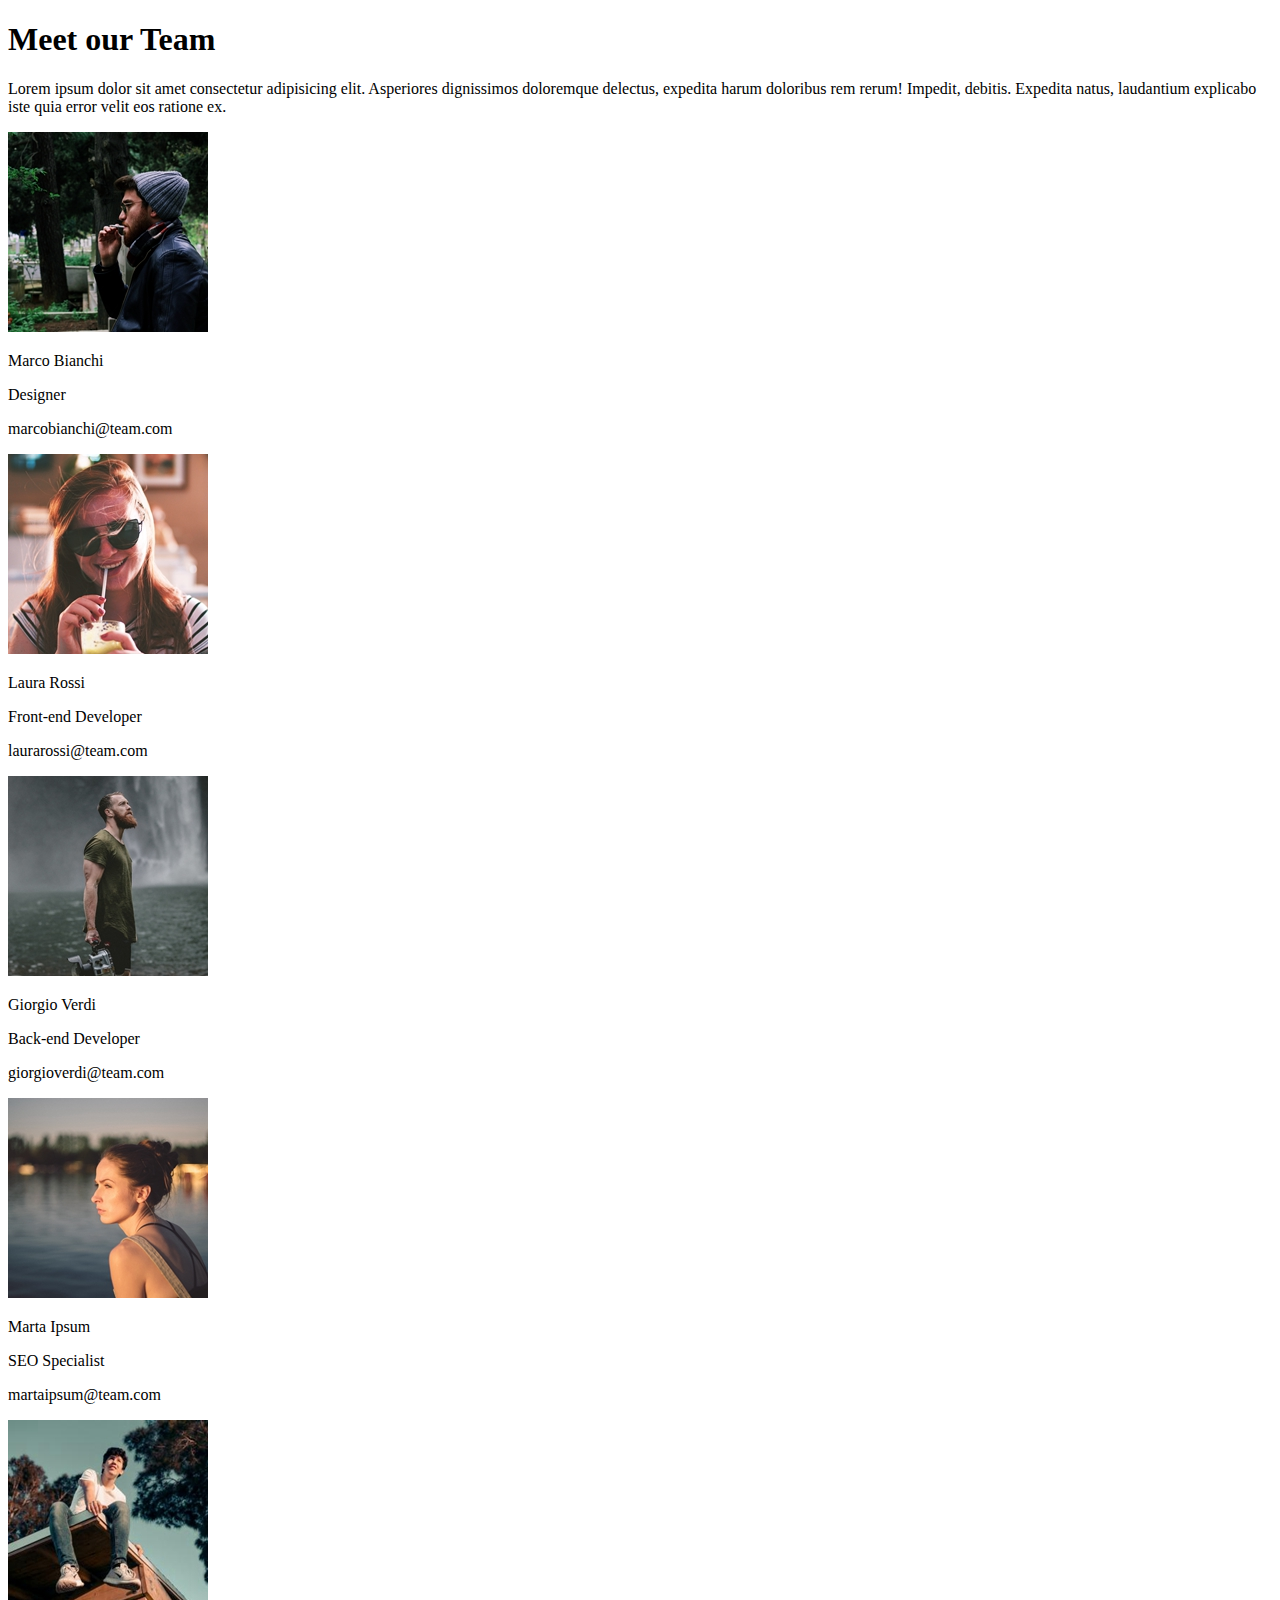
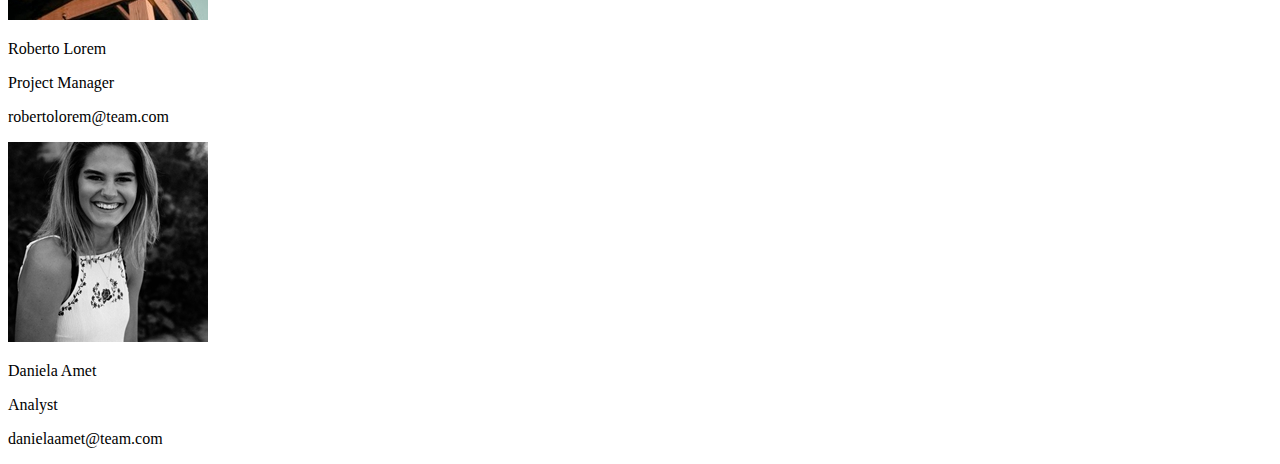
==== index.html @ 6b30514d "Aggiunte immagini, creato l'HTML" ====
<!DOCTYPE html>
<html lang="en">
<head>
    <meta charset="UTF-8">
    <meta http-equiv="X-UA-Compatible" content="IE=edge">
    <meta name="viewport" content="width=device-width, initial-scale=1.0">
    <title>Our Team members</title>
</head>
<body>
    <main class="content">
        <h1 class="content__header">Meet our Team</h1>
        <p class="content__paragraph">Lorem ipsum dolor sit amet consectetur adipisicing elit. Asperiores dignissimos doloremque delectus, expedita harum doloribus rem rerum! Impedit, debitis. Expedita natus, laudantium explicabo iste quia error velit eos ratione ex.</p>
        <div class="content__flex-container cards-wrapper">
            <div class="cards-wrapper__employee-card card">
                <img src="./img/male1.png" alt="Photo of Marco Bianchi" class="card__img">
                <div class="card__textbox card-text-cont">
                    <p class="card-text-cont__name">Marco Bianchi</p>
                    <p class="card-text-cont__role">Designer</p>
                    <p class="card-text-cont__email">marcobianchi@team.com</p>
                </div>
            </div>
            <div class="cards-wrapper__employee-card card">
                <img src="./img/female1.png" alt="Photo of Laura Rossi" class="card__img">
                <div class="card__textbox card-text-cont">
                    <p class="card-text-cont__name">Laura Rossi</p>
                    <p class="card-text-cont__role">Front-end Developer</p>
                    <p class="card-text-cont__email">laurarossi@team.com</p>
                </div>
            </div>
            <div class="cards-wrapper__employee-card card">
                <img src="./img/male2.png" alt="Photo of Giorgio Verdi" class="card__img">
                <div class="card__textbox card-text-cont">
                    <p class="card-text-cont__name">Giorgio Verdi</p>
                    <p class="card-text-cont__role">Back-end Developer</p>
                    <p class="card-text-cont__email">giorgioverdi@team.com</p>
                </div>
            </div>
            <div class="cards-wrapper__employee-card card">
                <img src="./img/female2.png" alt="Photo of Marta Ipsum" class="card__img">
                <div class="card__textbox card-text-cont">
                    <p class="card-text-cont__name">Marta Ipsum</p>
                    <p class="card-text-cont__role">SEO Specialist</p>
                    <p class="card-text-cont__email">martaipsum@team.com</p>
                </div>
            </div>
            <div class="cards-wrapper__employee-card card">
                <img src="./img/male3.png" alt="Photo of Roberto Lorem" class="card__img">
                <div class="card__textbox card-text-cont">
                    <p class="card-text-cont__name">Roberto Lorem</p>
                    <p class="card-text-cont__role">Project Manager</p>
                    <p class="card-text-cont__email">robertolorem@team.com</p>
                </div>
            </div>
            <div class="cards-wrapper__employee-card card">
                <img src="./img/female3.png" alt="Photo of Daniela Amet" class="card__img">
                <div class="card__textbox card-text-cont">
                    <p class="card-text-cont__name">Daniela Amet</p>
                    <p class="card-text-cont__role">Analyst</p>
                    <p class="card-text-cont__email">danielaamet@team.com</p>
                </div>
            </div>
        </div>
    </main>
</body>
</html>
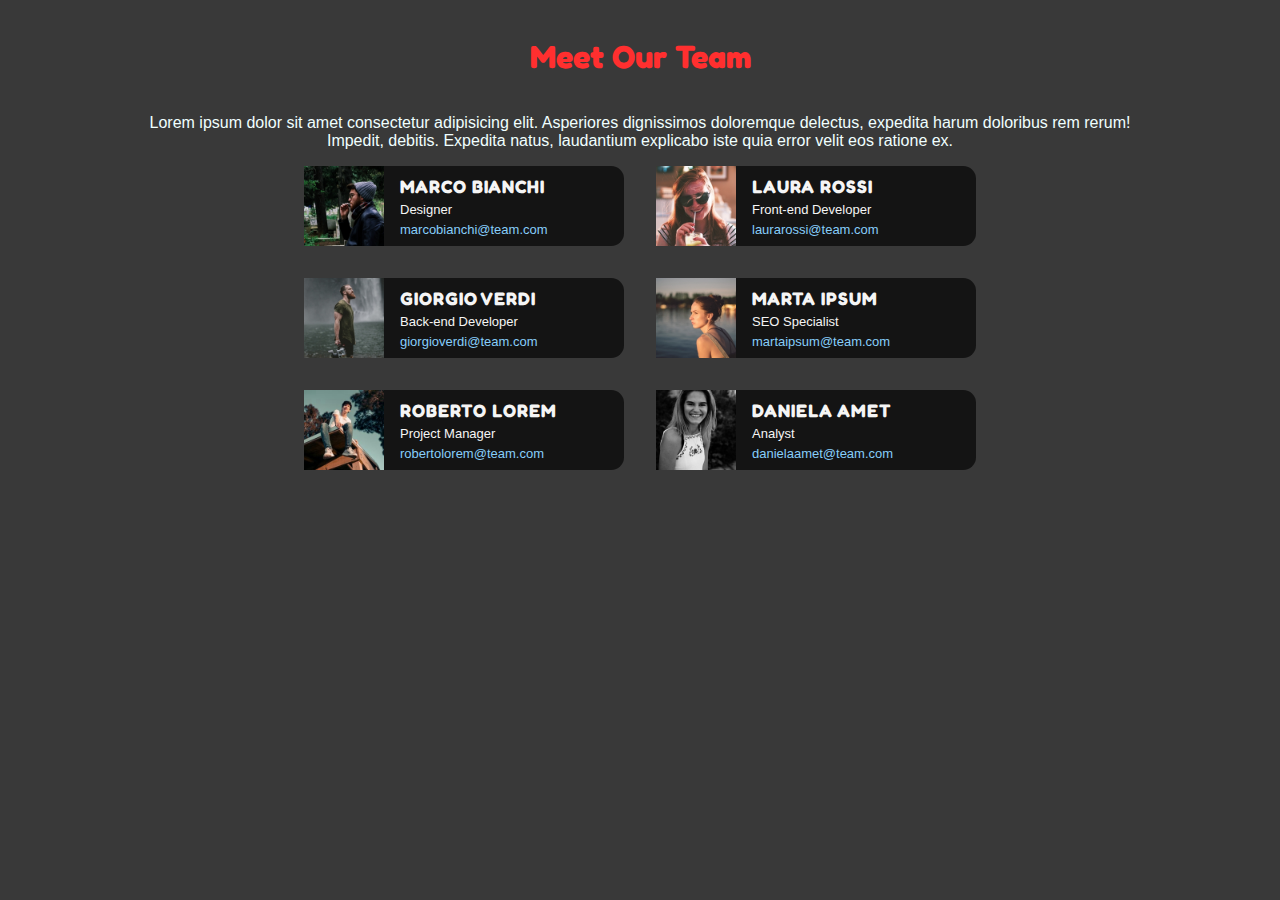
==== commit 6b0e5838: "Added CSS and formatted HTML" ====
--- a/index.html
+++ b/index.html
@@ -1,17 +1,22 @@
 <!DOCTYPE html>
 <html lang="en">
+
 <head>
+    <link rel="stylesheet" href="./css/style.css">
     <meta charset="UTF-8">
     <meta http-equiv="X-UA-Compatible" content="IE=edge">
     <meta name="viewport" content="width=device-width, initial-scale=1.0">
     <title>Our Team members</title>
 </head>
+
 <body>
     <main class="content">
         <h1 class="content__header">Meet our Team</h1>
-        <p class="content__paragraph">Lorem ipsum dolor sit amet consectetur adipisicing elit. Asperiores dignissimos doloremque delectus, expedita harum doloribus rem rerum! Impedit, debitis. Expedita natus, laudantium explicabo iste quia error velit eos ratione ex.</p>
-        <div class="content__flex-container cards-wrapper">
-            <div class="cards-wrapper__employee-card card">
+        <p class="content__paragraph">Lorem ipsum dolor sit amet consectetur adipisicing elit. Asperiores dignissimos
+            doloremque delectus, expedita harum doloribus rem rerum! Impedit, debitis. Expedita natus, laudantium
+            explicabo iste quia error velit eos ratione ex.</p>
+        <div class="cards-wrapper">
+            <div class="card">
                 <img src="./img/male1.png" alt="Photo of Marco Bianchi" class="card__img">
                 <div class="card__textbox card-text-cont">
                     <p class="card-text-cont__name">Marco Bianchi</p>
@@ -19,7 +24,7 @@
                     <p class="card-text-cont__email">marcobianchi@team.com</p>
                 </div>
             </div>
-            <div class="cards-wrapper__employee-card card">
+            <div class="card">
                 <img src="./img/female1.png" alt="Photo of Laura Rossi" class="card__img">
                 <div class="card__textbox card-text-cont">
                     <p class="card-text-cont__name">Laura Rossi</p>
@@ -27,7 +32,7 @@
                     <p class="card-text-cont__email">laurarossi@team.com</p>
                 </div>
             </div>
-            <div class="cards-wrapper__employee-card card">
+            <div class="card">
                 <img src="./img/male2.png" alt="Photo of Giorgio Verdi" class="card__img">
                 <div class="card__textbox card-text-cont">
                     <p class="card-text-cont__name">Giorgio Verdi</p>
@@ -35,7 +40,7 @@
                     <p class="card-text-cont__email">giorgioverdi@team.com</p>
                 </div>
             </div>
-            <div class="cards-wrapper__employee-card card">
+            <div class="card">
                 <img src="./img/female2.png" alt="Photo of Marta Ipsum" class="card__img">
                 <div class="card__textbox card-text-cont">
                     <p class="card-text-cont__name">Marta Ipsum</p>
@@ -43,7 +48,7 @@
                     <p class="card-text-cont__email">martaipsum@team.com</p>
                 </div>
             </div>
-            <div class="cards-wrapper__employee-card card">
+            <div class="card">
                 <img src="./img/male3.png" alt="Photo of Roberto Lorem" class="card__img">
                 <div class="card__textbox card-text-cont">
                     <p class="card-text-cont__name">Roberto Lorem</p>
@@ -51,7 +56,7 @@
                     <p class="card-text-cont__email">robertolorem@team.com</p>
                 </div>
             </div>
-            <div class="cards-wrapper__employee-card card">
+            <div class="card">
                 <img src="./img/female3.png" alt="Photo of Daniela Amet" class="card__img">
                 <div class="card__textbox card-text-cont">
                     <p class="card-text-cont__name">Daniela Amet</p>
@@ -62,4 +67,5 @@
         </div>
     </main>
 </body>
+
 </html>--- a/css/style.css
+++ b/css/style.css
@@ -0,0 +1,86 @@
+@import url('https://fonts.googleapis.com/css2?family=Titan+One&display=swap');
+@import url('https://fonts.googleapis.com/css2?family=Fredoka+One&display=swap');
+
+* {
+    box-sizing: border-box;
+}
+
+body {
+    background-color: #393939;
+}
+
+.content {
+    margin: 1rem 10%;
+    display: flex;
+    flex-direction: column;
+    align-items: center;
+}
+
+.content__header {
+    text-transform: capitalize;
+    font-family: 'Fredoka One', cursive;
+    color: #ff2f2f;
+    text-align: center;
+}
+
+.content__paragraph {
+    font-family: 'Segoe UI', Tahoma, Geneva, Verdana, sans-serif;
+    text-align: center;
+    color: azure;
+}
+
+.cards-wrapper {
+    display: flex;
+    flex-wrap: wrap;
+    justify-content: center;
+    gap: 2rem 2rem;
+}
+
+.card {
+    background-color: #141414;
+    display: flex;
+    align-items: center;
+    flex-shrink: 0;
+    flex-basis: clamp(18rem, 20rem, 100%);
+    border-radius: 0 0.8rem 0.8rem 0;
+    /* margin: 1rem; */
+}
+
+.card__img {
+    object-fit: cover;
+    flex-shrink: 0;
+    width: clamp(50px, 5rem, 100%);
+    aspect-ratio: 1 / 1;
+}
+
+.card-text-cont {
+    display: flex;
+    flex-direction: column;
+    justify-content: space-evenly;
+    padding: 0% 1rem;
+    row-gap: clamp(0.1rem, 0.3rem, 0.3rem);
+}
+
+.card-text-cont__name {
+    color: whitesmoke;
+    text-transform: uppercase;
+    margin: 0;
+    font-size: large;
+    font-family: 'Fredoka One', cursive;
+    letter-spacing: 0.06rem;
+    font-weight: bolder;
+}
+
+.card-text-cont__role {
+    color: whitesmoke;
+    font-family: 'Trebuchet MS', 'Lucida Sans Unicode', 'Lucida Grande', 'Lucida Sans', Arial, sans-serif;
+    margin: 0;
+    font-size: small;
+}
+
+.card-text-cont__email {
+    color: lightskyblue;
+    font-family: 'Trebuchet MS', 'Lucida Sans Unicode', 'Lucida Grande', 'Lucida Sans', Arial, sans-serif;
+    margin: 0;
+    font-size: small;
+}